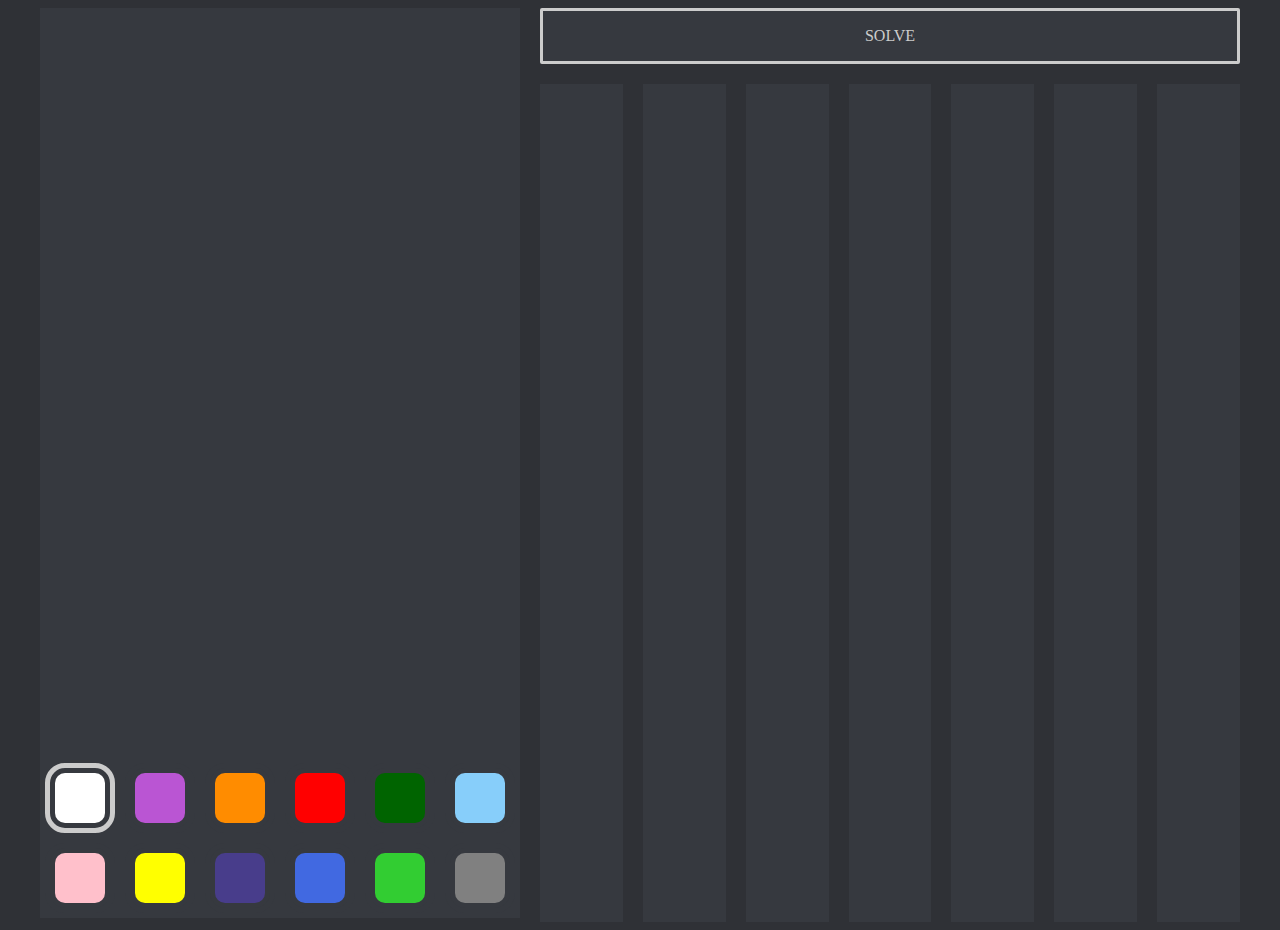
==== index.html @ 9f0f1009 "Add files via upload" ====
<!DOCTYPE html>
<html>
<head>
    <link rel="stylesheet" href="test.css">
    <script src="https://code.createjs.com/easeljs-0.8.2.min.js"></script>
    <script src="draw_layout.js"></script>
    <script src="index_values.js"></script>
    <script src="elements_to_array.js"></script>
    <script src="load_animations.js"></script>
    <script src="solver.js"></script>
    <script src="adjacents.js"></script>
    <script src="corner_index_trans.js"></script>
    <script src="edge_index_trans.js"></script>
    <script src="last3solver.js"></script>
    <script src="edge_rot_trans.js"></script>
    <script src="edge_rot_prune.js"></script>
    <script src="F_prune.js" defer></script>
    <script src="corner_prune_1.js" defer></script>
    <script src="corner_prune_2.js" defer></script>
    <script src="corner_pos_trans.js"></script>
    <script src="corner_rot_trans.js"></script>
    <script src="edge_pos_trans.js"></script>
    <script src="edge_pos_prune.js"></script>
</head>
<body onload="init();">
    <div class="main_container">
        <div class="left_container">
            <div class="canvas_container" id="canvas_container">
                <div class="lds-default white  animtation_class"><div></div><div></div><div></div><div></div><div></div><div></div><div></div><div></div><div></div><div></div><div></div><div></div></div>
            </div>
            <div class="palette_container">
                <div class="selected_panton" style="grid-column: 1; grid-row: 1;" onclick="selectColor(this)">
                    <div class="panton" style="background-color: white;"></div>
                </div>
                <div class="panton_border" style="grid-column: 2; grid-row: 1;" onclick="selectColor(this)">
                    <div class="panton" style="background-color: mediumorchid;"></div>
                </div>
                <div class="panton_border" style="grid-column: 3; grid-row: 1;" onclick="selectColor(this)">
                    <div class="panton" style="background-color: darkorange;"></div>
                </div>
                <div class="panton_border" style="grid-column: 4; grid-row: 1;" onclick="selectColor(this)">
                    <div class="panton" style="background-color: red;"></div>
                </div>
                <div class="panton_border" style="grid-column: 5; grid-row: 1;" onclick="selectColor(this)">
                    <div class="panton" style="background-color: darkgreen;"></div>
                </div>
                <div class="panton_border" style="grid-column: 6; grid-row: 1;" onclick="selectColor(this)">
                    <div class="panton" style="background-color: lightskyblue;"></div>
                </div>
                <div class="panton_border" style="grid-column: 1; grid-row: 2;" onclick="selectColor(this)">
                    <div class="panton" style="background-color: pink;"></div>
                </div>
                <div class="panton_border" style="grid-column: 2; grid-row: 2;" onclick="selectColor(this)">
                    <div class="panton" style="background-color: yellow;"></div>
                </div>
                <div class="panton_border" style="grid-column: 3; grid-row: 2;" onclick="selectColor(this)">
                    <div class="panton" style="background-color: darkslateblue;"></div>
                </div>
                <div class="panton_border" style="grid-column: 4; grid-row: 2;" onclick="selectColor(this)">
                    <div class="panton" style="background-color: royalblue;"></div>
                </div>
                <div class="panton_border" style="grid-column: 5; grid-row: 2;" onclick="selectColor(this)">
                    <div class="panton" style="background-color: limegreen;"></div>
                </div>
                <div class="panton_border" style="grid-column: 6; grid-row: 2;" onclick="selectColor(this)">
                    <div class="panton" style="background-color: gray;"></div>
                </div>
            </div>
        </div>
        <div class="right_container">
            <div class="button_container" id="solve_button" onclick="getArrays()">SOLVE
            </div>
            <div class="solution_container">
                <div class="solution" id="solution0"></div>
                <div class="solution" id="solution1"></div>
                <div class="solution" id="solution2"></div>
                <div class="solution" id="solution3"></div>
                <div class="solution" id="solution4"></div>
                <div class="solution" id="solution5"></div>
                <div class="solution" id="solution6" style="margin-right: 0px;"></div>
            </div>
        </div>
    </div>
</body>
</html>
---- test.css ----
:root {
  --canvas-height: 750px;
  --swatch-width: 80px;
  --canvas-width: calc(6 * var(--swatch-width));
  --grey1: #2f3136;
  --grey2: #36393f;
  --grey3: #40444b;
  --grey4: #CCCCCC;
}


body {
  background-color: var(--grey1);
}

.main_container {
  margin: auto;
  display: flex;
  justify-content: center;
}

.left_container {
  display: block;
}

.right_container {
  display:block;
  margin-left: 20px;
  width: 700px;
}

.canvas_container {
  height: var(--canvas-height);
  width: var(--canvas-width);
  background-color: var(--grey2);
}

canvas {
  background-color: var(--grey2);
}

.palette_container {
  background-color: var(--grey2);
  display: grid;
  grid-template-columns: repeat(6, var(--swatch-width));
  grid-template-rows: repeat(2, var(--swatch-width));
}

.panton_border {
  margin: 5px;
  background_color: gray;
  width: calc(var(--swatch-width) - 20px);
  height: calc(var(--swatch-width) - 20px);
  border: 5px solid var(--grey2);
  border-radius: 20px;
}

.panton_border:hover {
    border: 5px solid var(--grey4);
}

.selected_panton {
  margin: 5px;
  background_color: gray;
  width: calc(var(--swatch-width) - 20px);
  height: calc(var(--swatch-width) - 20px);
  border: 5px solid var(--grey4);
  border-radius: 20px;
}

.panton {
  margin: 5px;
  width: calc(var(--swatch-width) - 30px);
  height: calc(var(--swatch-width) - 30px);
  border-radius: 10px;
}

.button_container {
  width: auto;
  height: 50px;
  line-height: 50px;
  text-align: center;
  background-color: var(--grey2);
  color: var(--grey4);
  border: 3px solid var(--grey4);
  border-radius: 2px;
}

.button_container:hover {
  background-color: var(--grey3);
}

.solution_container {
  display: flex;
  margin-top: 20px;
  width: auto;
  height: 838px;
  color: var(--grey4);
  text-align: center;
}

.solution {
  margin-right: 20px;
  width: 83px;
  height: inherit;
  background-color: var(--grey2);
  text-align: center;
  font-size: 30px;
  display: block;
}

.solution_line {
  width: 100%;
  height: 36px;
  font-size: 30px;
  line-height: 36px;
  text-align: center;  
}

.solution_line:hover {
  background-color: var(--grey3);
}

.lds-default {
  position: relative;
  margin: auto;
  width: 80px;
  height: 80px;
  top: 379px;
}
.lds-default div {
  position: absolute;
  width: 6px;
  height: 6px;
  border-radius: 50%;
}
.lds-default div:nth-child(1) {
  animation-delay: 0s;
  top: 37px;
  left: 66px;
}
.lds-default div:nth-child(2) {
  animation-delay: -0.1s;
  top: 22px;
  left: 62px;
}
.lds-default div:nth-child(3) {
  animation-delay: -0.2s;
  top: 11px;
  left: 52px;
}
.lds-default div:nth-child(4) {
  animation-delay: -0.3s;
  top: 7px;
  left: 37px;
}
.lds-default div:nth-child(5) {
  animation-delay: -0.4s;
  top: 11px;
  left: 22px;
}
.lds-default div:nth-child(6) {
  animation-delay: -0.5s;
  top: 22px;
  left: 11px;
}
.lds-default div:nth-child(7) {
  animation-delay: -0.6s;
  top: 37px;
  left: 7px;
}
.lds-default div:nth-child(8) {
  animation-delay: -0.7s;
  top: 52px;
  left: 11px;
}
.lds-default div:nth-child(9) {
  animation-delay: -0.8s;
  top: 62px;
  left: 22px;
}
.lds-default div:nth-child(10) {
  animation-delay: -0.9s;
  top: 66px;
  left: 37px;
}
.lds-default div:nth-child(11) {
  animation-delay: -1s;
  top: 62px;
  left: 52px;
}
.lds-default div:nth-child(12) {
  animation-delay: -1.1s;
  top: 52px;
  left: 62px;
}
@keyframes lds-default {
  0%, 20%, 80%, 100% {
    transform: scale(1);
  }
  50% {
    transform: scale(2);
  }
}

.red div {
  background: red;
}

.darkorange div {
  background: darkorange;
}

.yellow div {
  background: yellow;
}

.limegreen div {
  background: limegreen;
}

.royalblue div {
  background: royalblue;
}

.mediumorchid  div {
  background: mediumorchid;
}

.white div {
  background: #fff;
}

.animtation_class div {
  animation: lds-default 1.2s linear infinite;
}
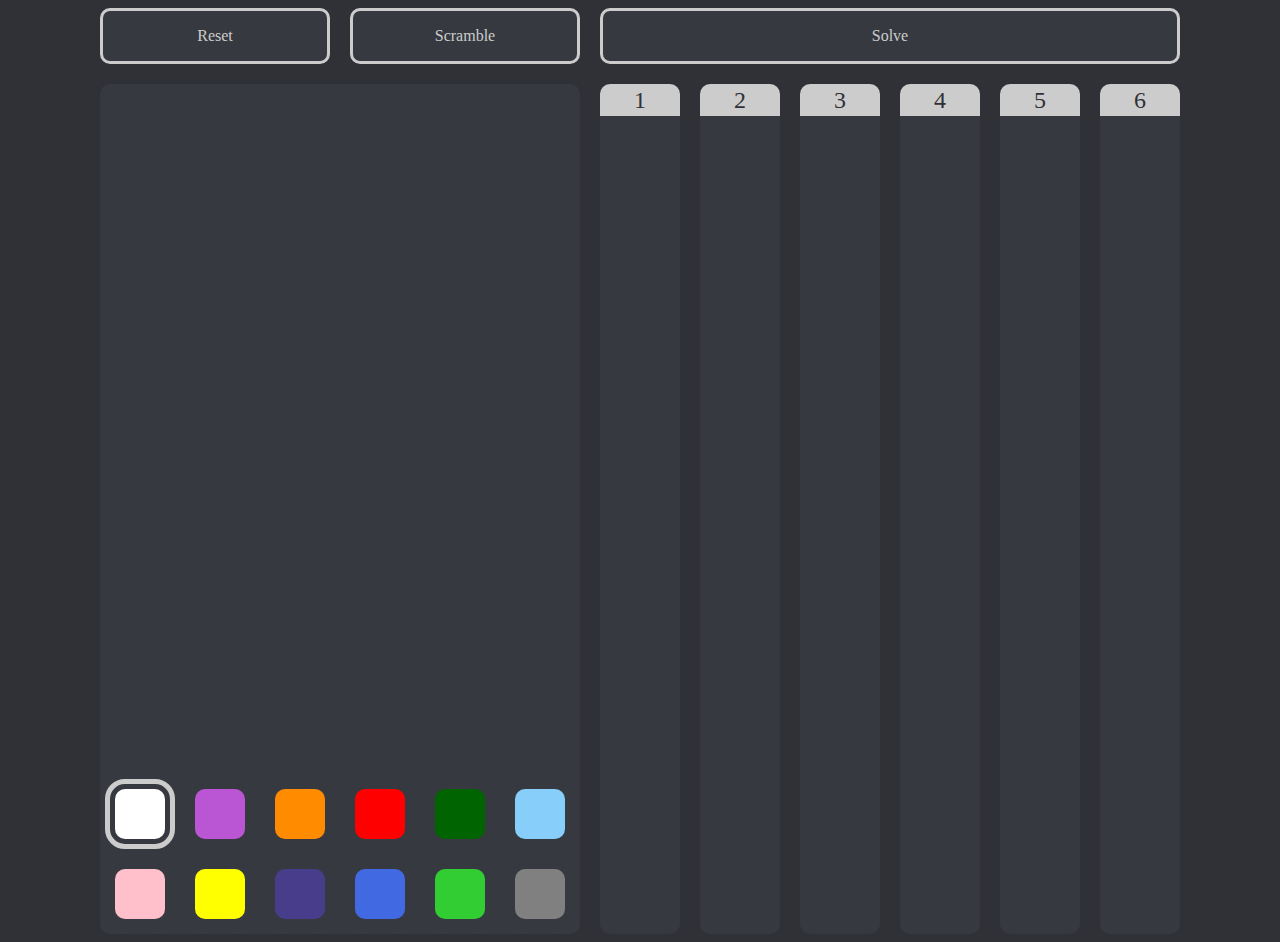
==== commit e8e48f09: "Add files via upload" ====
--- a/index.html
+++ b/index.html
@@ -3,28 +3,37 @@
 <head>
     <link rel="stylesheet" href="test.css">
     <script src="https://code.createjs.com/easeljs-0.8.2.min.js"></script>
-    <script src="draw_layout.js"></script>
-    <script src="index_values.js"></script>
-    <script src="elements_to_array.js"></script>
-    <script src="load_animations.js"></script>
-    <script src="solver.js"></script>
-    <script src="adjacents.js"></script>
+    <script src="1C1E_prune.js"></script>
+    <script src="1C2E_prune.js"></script>
+    <script src="1E_prune.js"></script>
     <script src="corner_index_trans.js"></script>
-    <script src="edge_index_trans.js"></script>
-    <script src="last3solver.js"></script>
-    <script src="edge_rot_trans.js"></script>
-    <script src="edge_rot_prune.js"></script>
-    <script src="F_prune.js" defer></script>
+    <script src="corner_pos_trans.js"></script>
     <script src="corner_prune_1.js" defer></script>
     <script src="corner_prune_2.js" defer></script>
-    <script src="corner_pos_trans.js"></script>
     <script src="corner_rot_trans.js"></script>
+    <script src="draw_layout.js"></script>
+    <script src="edge_index_trans.js"></script>
+    <script src="edge_pos_prune.js"></script>
     <script src="edge_pos_trans.js"></script>
-    <script src="edge_pos_prune.js"></script>
+    <script src="edge_rot_prune.js"></script>
+    <script src="edge_rot_trans.js"></script>
+    <script src="elements_to_array.js"></script>
+    <script src="F_prune.js" defer></script>
+    <script src="index_values.js"></script>
+    <script src="load_animations.js"></script>
+    <script src="solver_functions.js"></script>
 </head>
 <body onload="init();">
     <div class="main_container">
         <div class="left_container">
+            <div class="button_container">
+            <div class="button" id="random_button" onclick="resetPuzzle(false)" style="width: 224px;">
+                Reset
+            </div>
+            <div class="button" id="random_button" onclick="resetPuzzle(true)" style="width: 224px; margin-left: 20px;">
+                Scramble
+            </div>
+            </div>
             <div class="canvas_container" id="canvas_container">
                 <div class="lds-default white  animtation_class"><div></div><div></div><div></div><div></div><div></div><div></div><div></div><div></div><div></div><div></div><div></div><div></div></div>
             </div>
@@ -68,16 +77,15 @@
             </div>
         </div>
         <div class="right_container">
-            <div class="button_container" id="solve_button" onclick="getArrays()">SOLVE
+            <div class="button" id="solve_button" onclick="getArrays()">Solve
             </div>
             <div class="solution_container">
-                <div class="solution" id="solution0"></div>
-                <div class="solution" id="solution1"></div>
-                <div class="solution" id="solution2"></div>
-                <div class="solution" id="solution3"></div>
-                <div class="solution" id="solution4"></div>
-                <div class="solution" id="solution5"></div>
-                <div class="solution" id="solution6" style="margin-right: 0px;"></div>
+                <div class="solution" id="solution0"><div class="solution_heading">1</div></div>
+                <div class="solution" id="solution1"><div class="solution_heading">2</div></div>
+                <div class="solution" id="solution2"><div class="solution_heading">3</div></div>
+                <div class="solution" id="solution3"><div class="solution_heading">4</div></div>
+                <div class="solution" id="solution4"><div class="solution_heading">5</div></div>
+                <div class="solution" id="solution5" style="margin-right: 0px;"><div class="solution_heading">6</div></div>
             </div>
         </div>
     </div>
--- a/test.css
+++ b/test.css
@@ -1,5 +1,5 @@
 :root {
-  --canvas-height: 750px;
+  --canvas-height: 690px;
   --swatch-width: 80px;
   --canvas-width: calc(6 * var(--swatch-width));
   --grey1: #2f3136;
@@ -11,6 +11,10 @@
 
 body {
   background-color: var(--grey1);
+  -webkit-user-select: none; /* Safari */        
+  -moz-user-select: none; /* Firefox */
+  -ms-user-select: none; /* IE10+/Edge */
+  user-select: none; /* Standard */
 }
 
 .main_container {
@@ -26,13 +30,17 @@
 .right_container {
   display:block;
   margin-left: 20px;
-  width: 700px;
+  width: 580px;
 }
 
 .canvas_container {
   height: var(--canvas-height);
   width: var(--canvas-width);
   background-color: var(--grey2);
+  margin-top: 20px;
+  border-top-left-radius: 10px;
+  border-top-right-radius: 10px;
+  overflow: hidden;
 }
 
 canvas {
@@ -44,6 +52,8 @@
   display: grid;
   grid-template-columns: repeat(6, var(--swatch-width));
   grid-template-rows: repeat(2, var(--swatch-width));
+  border-bottom-left-radius: 10px;
+  border-bottom-right-radius: 10px;
 }
 
 .panton_border {
@@ -76,6 +86,10 @@
 }
 
 .button_container {
+  display: flex;
+}
+
+.button {
   width: auto;
   height: 50px;
   line-height: 50px;
@@ -83,10 +97,10 @@
   background-color: var(--grey2);
   color: var(--grey4);
   border: 3px solid var(--grey4);
-  border-radius: 2px;
-}
-
-.button_container:hover {
+  border-radius: 10px;
+}
+
+.button:hover {
   background-color: var(--grey3);
 }
 
@@ -94,26 +108,39 @@
   display: flex;
   margin-top: 20px;
   width: auto;
-  height: 838px;
+  height: 850px;
   color: var(--grey4);
   text-align: center;
 }
 
 .solution {
   margin-right: 20px;
-  width: 83px;
+  width: 80px;
   height: inherit;
   background-color: var(--grey2);
   text-align: center;
   font-size: 30px;
   display: block;
+  border-radius: 10px;
+  overflow: hidden;
+}
+
+.solution_heading {
+  width: 100%;
+  height: 32px;
+  font-size: 24px;
+  line-height: 32px;
+  text-align: center;
+  background-color: var(--grey4);
+  color: var(--grey1);
+  margin-bottom: 10px;
 }
 
 .solution_line {
   width: 100%;
-  height: 36px;
-  font-size: 30px;
-  line-height: 36px;
+  height: 32px;
+  font-size: 28px;
+  line-height: 32px;
   text-align: center;  
 }
 
@@ -126,7 +153,7 @@
   margin: auto;
   width: 80px;
   height: 80px;
-  top: 379px;
+  top: 369px;
 }
 .lds-default div {
   position: absolute;
@@ -203,32 +230,28 @@
   }
 }
 
+.white div {
+  background: #fff;
+}
+
+.mediumorchid  div {
+  background: mediumorchid;
+}
+
+.darkorange div {
+  background: darkorange;
+}
+
 .red div {
   background: red;
 }
 
-.darkorange div {
-  background: darkorange;
-}
-
-.yellow div {
-  background: yellow;
-}
-
-.limegreen div {
-  background: limegreen;
-}
-
-.royalblue div {
-  background: royalblue;
-}
-
-.mediumorchid  div {
-  background: mediumorchid;
-}
-
-.white div {
-  background: #fff;
+.darkgreen div {
+  background: darkgreen;
+}
+
+.lightskyblue div {
+  background: lightskyblue;
 }
 
 .animtation_class div {
